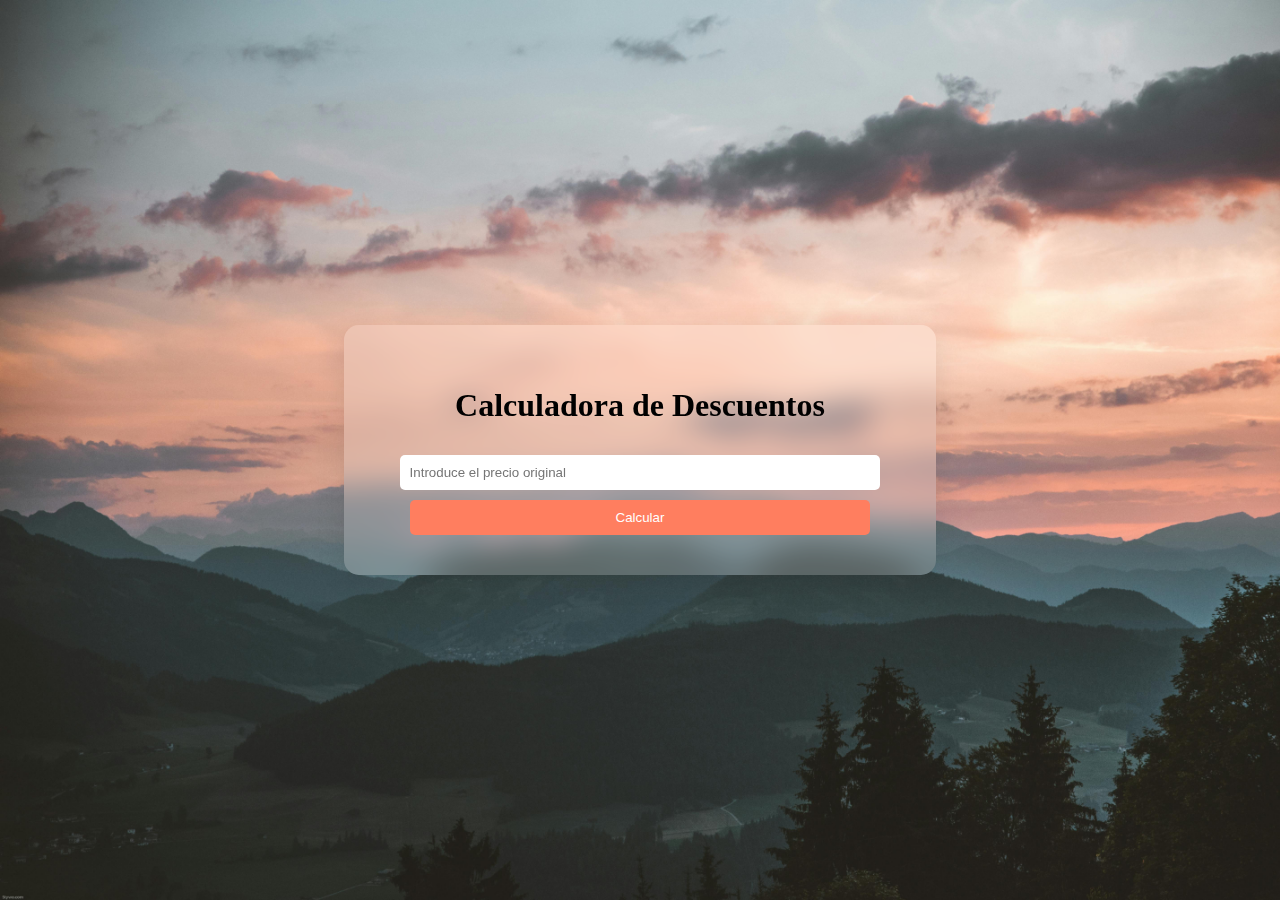
==== index.html @ d0579678 "initial d" ====
<!DOCTYPE html>
<html lang="en">
<head>
    <meta charset="UTF-8">
    <meta name="viewport" content="width=device-width, initial-scale=1.0">
    <link rel="stylesheet" href="style.css">
    <title>Calcular descuentos</title>
</head>
<body>
    <div class="glass">
        <h1>Calculadora de Descuentos</h1>
        <input type="number" placeholder="Introduce el precio original">
        <button>Calcular</button>
    </div>
</body>
</html>
---- style.css ----
body {
    display: flex;
    justify-content: center;
    align-items: center;
    height: 100vh;
    margin: 0;
    background: url(img/pexels-stywo-1261728.jpg);
    background-size: cover;
}
.glass {
    min-width: 40%;
    min-height: 0.5vh;
    background: rgba(255, 255, 255, 0.2);
    border-radius: 15px;
    box-shadow: 0 4px 30px rgba(0, 0, 0, 0.1);
    backdrop-filter: blur(15px);
    -webkit-backdrop-filter: blur(15px);
    padding: 40px; /* Aumenté el tamaño del padding */
    text-align: center;
}
input {
    width:  90%;
    padding: 10px;
    margin: 10px 0;
    border: none;
    border-radius: 5px;
}
button {
    width: 90%;
    padding: 10px;
    border: none;
    border-radius: 5px;
    background-color: #ff7e5f;
    color: white;
    cursor: pointer;
}
button:hover {
    background-color: #feb47b;
}
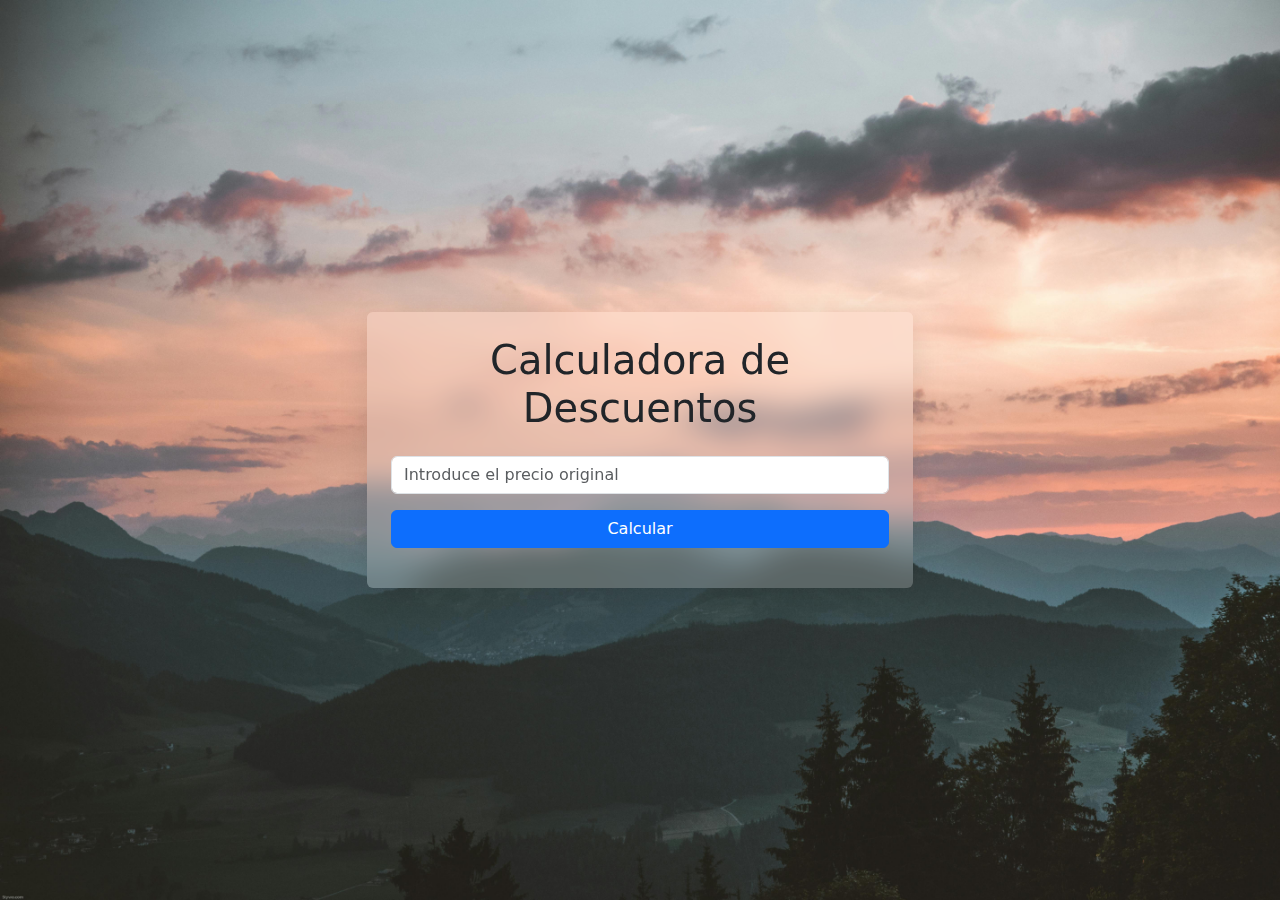
==== commit 92c72ae5: "ya furula" ====
--- a/index.html
+++ b/index.html
@@ -1,16 +1,34 @@
 <!DOCTYPE html>
 <html lang="en">
+
 <head>
     <meta charset="UTF-8">
     <meta name="viewport" content="width=device-width, initial-scale=1.0">
+    <title>Calcular descuentos</title>
+    <!-- Bootstrap CSS -->
+    <link href="https://cdn.jsdelivr.net/npm/bootstrap@5.3.0/dist/css/bootstrap.min.css" rel="stylesheet">
     <link rel="stylesheet" href="style.css">
-    <title>Calcular descuentos</title>
 </head>
+
 <body>
-    <div class="glass">
-        <h1>Calculadora de Descuentos</h1>
-        <input type="number" placeholder="Introduce el precio original">
-        <button>Calcular</button>
+    <div class="container">
+        <div class="row justify-content-center align-items-center min-vh-100">
+            <div class="col-md-6">
+                <div class="glass p-4 rounded">
+                    <h1 class="text-center mb-4">Calculadora de Descuentos</h1>
+                    <div class="mb-3">
+                        <input type="number" class="form-control" placeholder="Introduce el precio original" id="price">
+                    </div>
+                    <button onclick="calcDiscount()" class="btn btn-primary w-100">Calcular</button>
+                    <div id="alertPlaceholder" class="mt-3"></div>
+                </div>
+            </div>
+        </div>
     </div>
+
+    <!-- Bootstrap JS and Popper.js -->
+    <script src="https://cdn.jsdelivr.net/npm/bootstrap@5.3.0/dist/js/bootstrap.bundle.min.js"></script>
+    <script src="script.js"></script>
 </body>
+
 </html>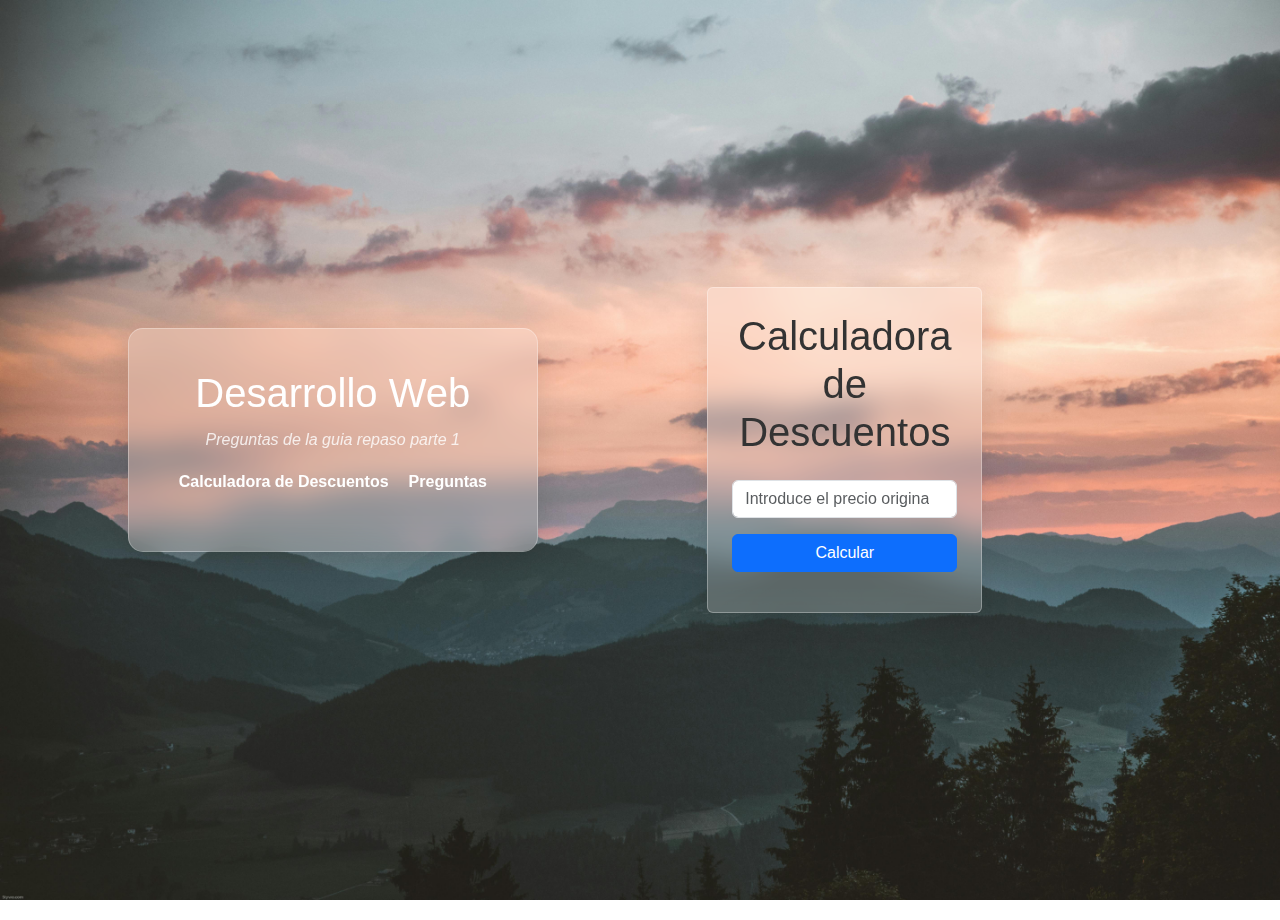
==== commit 2e2d46cc: "terminó" ====
--- a/index.html
+++ b/index.html
@@ -8,9 +8,20 @@
     <!-- Bootstrap CSS -->
     <link href="https://cdn.jsdelivr.net/npm/bootstrap@5.3.0/dist/css/bootstrap.min.css" rel="stylesheet">
     <link rel="stylesheet" href="style.css">
+    <link rel="stylesheet" href="stylep.css">
 </head>
 
 <body>
+    <header class="glass">
+        <h1>Desarrollo Web</h1>
+        <p class="subtitle">Preguntas de la guia repaso parte 1</p>
+        <nav>
+            <ul>
+                <li><a href="#">Calculadora de Descuentos</a></li>
+                <li><a href="preguntas.html">Preguntas</a></li>
+            </ul>
+        </nav>
+    </header>
     <div class="container">
         <div class="row justify-content-center align-items-center min-vh-100">
             <div class="col-md-6">
--- a/style.css
+++ b/style.css
@@ -1,5 +1,6 @@
 body {
     display: flex;
+    padding: 10%;
     justify-content: center;
     align-items: center;
     height: 100vh;
@@ -7,6 +8,7 @@
     background: url(img/pexels-stywo-1261728.jpg);
     background-size: cover;
 }
+
 .glass {
     min-width: 40%;
     min-height: 0.5vh;
@@ -15,16 +17,19 @@
     box-shadow: 0 4px 30px rgba(0, 0, 0, 0.1);
     backdrop-filter: blur(15px);
     -webkit-backdrop-filter: blur(15px);
-    padding: 40px; /* Aumenté el tamaño del padding */
+    padding: 40px;
+    /* Aumenté el tamaño del padding */
     text-align: center;
 }
+
 input {
-    width:  90%;
+    width: 90%;
     padding: 10px;
     margin: 10px 0;
     border: none;
     border-radius: 5px;
 }
+
 button {
     width: 90%;
     padding: 10px;
@@ -34,6 +39,7 @@
     color: white;
     cursor: pointer;
 }
+
 button:hover {
     background-color: #feb47b;
 }--- a/stylep.css
+++ b/stylep.css
@@ -0,0 +1,147 @@
+* {
+    margin: 0;
+    padding: 0;
+    box-sizing: border-box;
+    font-family: 'Segoe UI', Tahoma, Geneva, Verdana, sans-serif;
+}
+
+body {
+    background: url(img/pexels-stywo-1261728.jpg);
+    background-size: cover;
+    background-attachment: fixed;
+    color: #333;
+    line-height: 1.6;
+    min-height: 100vh;
+    display: flex;
+    justify-content: center;
+    align-items: center;
+}
+
+.container {
+    max-width: 800px;
+    margin: 0 auto;
+    padding: 20px;
+}
+
+header {
+    color: white;
+    text-align: center;
+    padding: 30px 0;
+    margin-bottom: 20px;
+    background: rgba(255, 255, 255, 0.2);
+    border-radius: 10px;
+    box-shadow: 0 4px 30px rgba(0, 0, 0, 0.1);
+    backdrop-filter: blur(10px);
+    -webkit-backdrop-filter: blur(10px);
+    border: 1px solid rgba(255, 255, 255, 0.3);
+}
+
+nav ul {
+    list-style-type: none;
+    padding: 0;
+    display: flex;
+    justify-content: center;
+    gap: 20px;
+}
+
+nav ul li {
+    display: inline;
+}
+
+nav ul li a {
+    color: white;
+    text-decoration: none;
+    font-weight: bold;
+    transition: color 0.3s ease;
+}
+
+nav ul li a:hover {
+    color: #feb47b;
+}
+
+.glass {
+    background: rgba(255, 255, 255, 0.2);
+    border-radius: 15px;
+    box-shadow: 0 4px 30px rgba(0, 0, 0, 0.1);
+    backdrop-filter: blur(15px);
+    -webkit-backdrop-filter: blur(15px);
+    padding: 40px;
+    border: 1px solid rgba(255, 255, 255, 0.3);
+}
+
+header {
+    color: white;
+    text-align: center;
+    padding: 30px 0;
+    margin-bottom: 20px;
+}
+
+h1 {
+    font-size: 2.5rem;
+    margin-bottom: 10px;
+}
+
+.subtitle {
+    font-style: italic;
+    opacity: 0.8;
+}
+
+.section {
+    margin-bottom: 20px;
+    padding: 20px;
+    border-radius: 5px;
+}
+
+h2 {
+    color: #ffffff;
+    border-bottom: 2px solid #ffffff;
+    padding-bottom: 10px;
+    margin-bottom: 20px;
+}
+
+ul {
+    list-style-type: none;
+}
+
+.question {
+    background-color: rgba(255, 255, 255, 0.1);
+    padding: 15px;
+    border-left: 4px solid #ffffff;
+    margin-bottom: 15px;
+    border-radius: 0 5px 5px 0;
+    transition: transform 0.3s ease, box-shadow 0.3s ease;
+    cursor: pointer;
+
+}
+
+.question:hover {
+    transform: translateX(5px);
+    box-shadow: 0 4px 8px rgba(0, 0, 0, 0.1);
+}
+
+.question-text {
+    font-weight: bold;
+    font-size: 1.1rem;
+    color: #ffffff;
+}
+
+footer {
+    text-align: center;
+    padding: 20px;
+    color: #ffffff;
+    font-size: 0.9rem;
+}
+
+@media (max-width: 768px) {
+    .container {
+        padding: 10px;
+    }
+
+    h1 {
+        font-size: 2rem;
+    }
+
+    .question {
+        padding: 10px;
+    }
+}